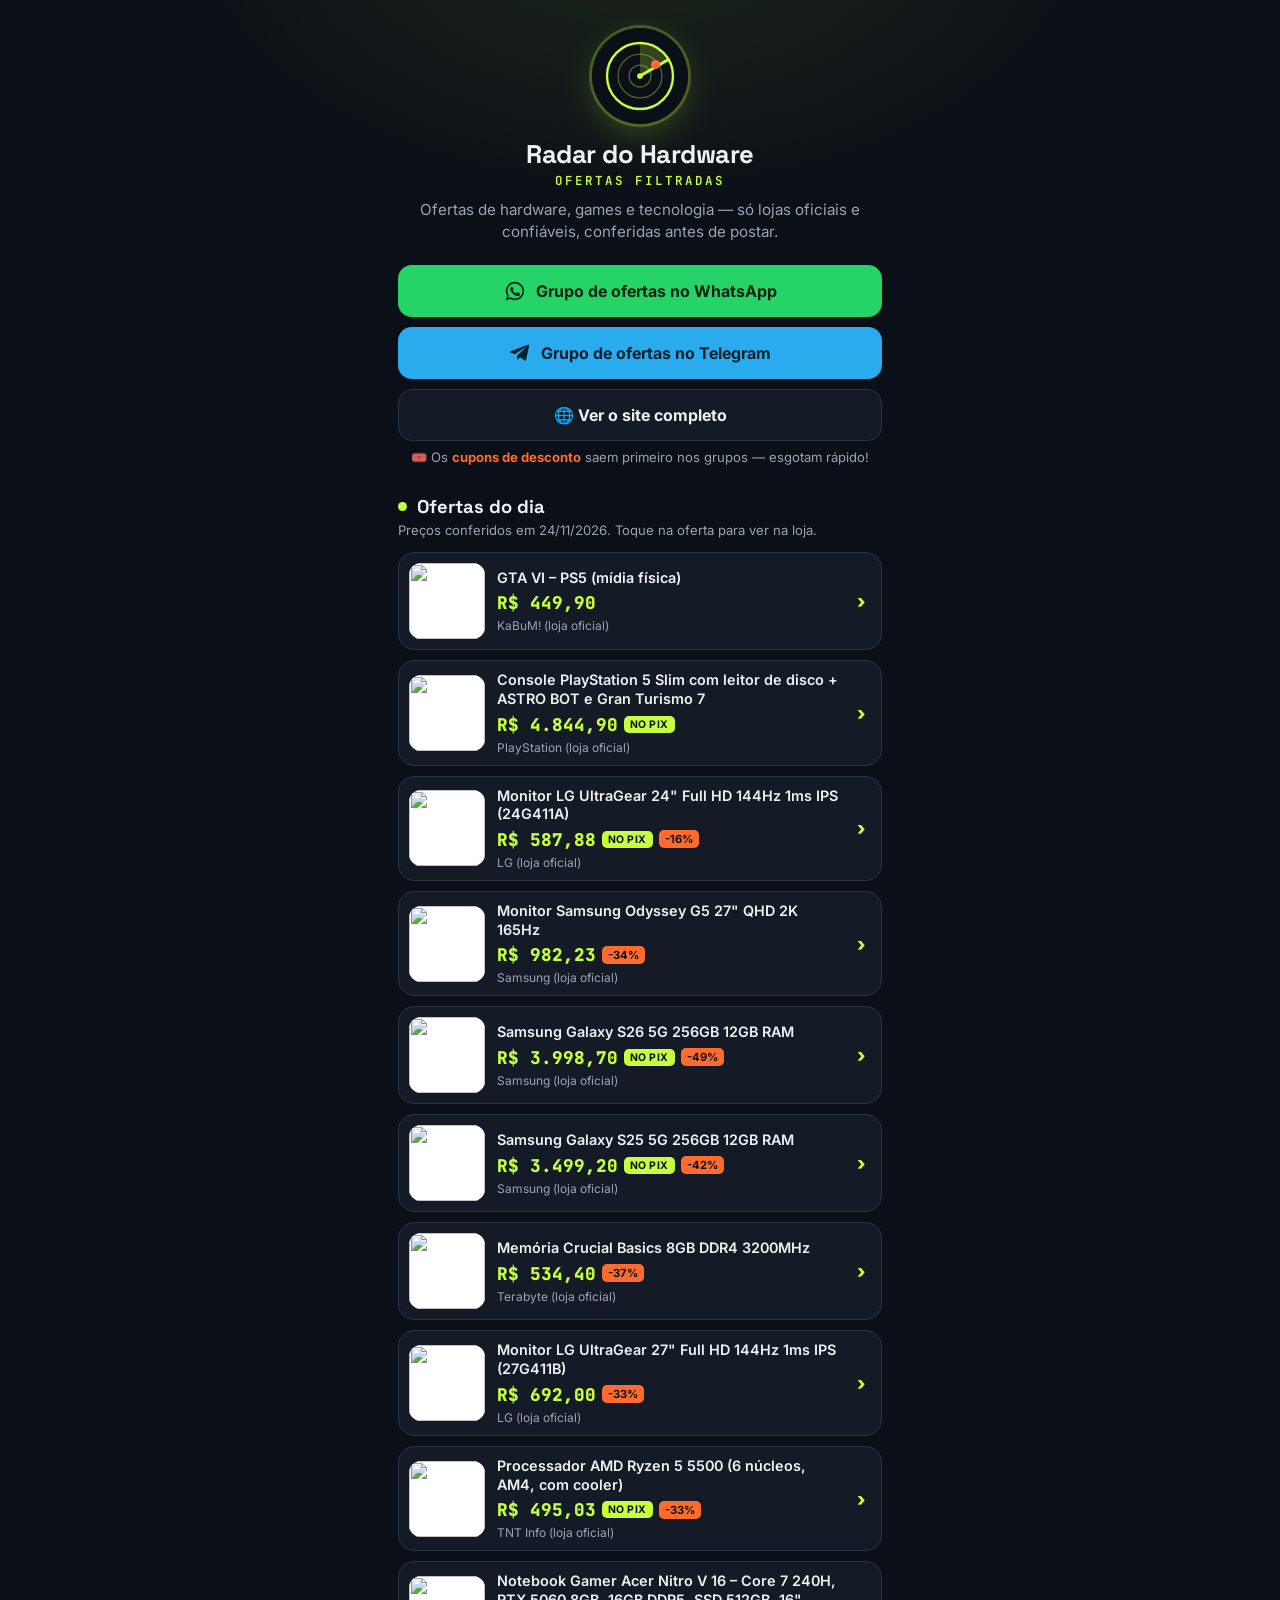
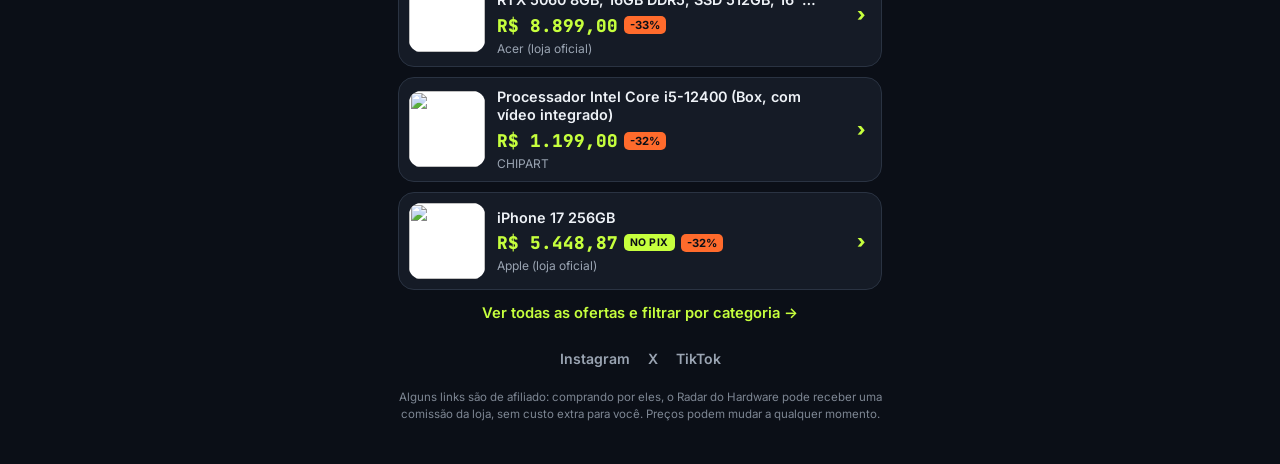
==== links/index.html @ baae91b5 "Página /links para bio do Instagram e X Co-Authored-By: Claude Opus 5.5 <noreply@anthropic.com> Clau" ====
<!DOCTYPE html>
<html lang="pt-BR">
<head>
<meta charset="UTF-8">
<meta name="viewport" content="width=device-width, initial-scale=1.0">
<title>Radar do Hardware — Links e ofertas do dia</title>
<meta name="description" content="Ofertas de hardware, games e tecnologia do dia, grupo de cupons no WhatsApp e no Telegram. Só lojas oficiais e confiáveis.">
<link rel="canonical" href="https://radardohardware.com.br/links/">
<link rel="icon" href="../img/favicon.svg" type="image/svg+xml">
<meta property="og:title" content="Radar do Hardware — ofertas do dia">
<meta property="og:description" content="Ofertas de hardware, games e tecnologia, só de lojas confiáveis. Cupons no grupo.">
<meta property="og:type" content="website">
<meta property="og:url" content="https://radardohardware.com.br/links/">
<meta name="theme-color" content="#0B0F17">
<link rel="preconnect" href="https://fonts.googleapis.com">
<link rel="preconnect" href="https://fonts.gstatic.com" crossorigin>
<link href="https://fonts.googleapis.com/css2?family=Space+Grotesk:wght@700&family=Inter:wght@400;600;700&family=JetBrains+Mono:wght@600;800&display=swap" rel="stylesheet">
<style>
  :root { --bg:#0B0F17; --card:#151B26; --line:#2A3342; --ice:#EEF2F7; --gray:#9AA4B2; --lime:#C6FF3D; --orange:#FF6B2C; }
  * { box-sizing: border-box; margin: 0; padding: 0; }
  body { background: radial-gradient(700px 420px at 50% -80px, rgba(198,255,61,.10), transparent 70%), var(--bg); color: var(--ice); font-family: Inter, system-ui, sans-serif; min-height: 100vh; -webkit-font-smoothing: antialiased; }
  .wrap { max-width: 520px; margin: 0 auto; padding: 28px 18px 40px; }
  header { text-align: center; }
  .avatar { width: 96px; height: 96px; border-radius: 50%; display: block; margin: 0 auto 14px; box-shadow: 0 0 0 3px rgba(198,255,61,.25), 0 12px 40px -10px rgba(198,255,61,.35); }
  h1 { font-family: 'Space Grotesk', sans-serif; font-size: 1.6rem; letter-spacing: -.5px; }
  h1 span { font-family: 'JetBrains Mono', monospace; font-weight: 600; font-size: .78rem; letter-spacing: 3px; color: var(--lime); display: block; margin-top: 2px; }
  .tagline { color: var(--gray); margin-top: 10px; font-size: .95rem; line-height: 1.45; }
  .btns { display: grid; gap: 10px; margin: 22px 0 8px; }
  .btn { display: flex; align-items: center; justify-content: center; gap: 10px; padding: 15px 18px; border-radius: 14px; font-weight: 700; font-size: 1rem; text-decoration: none; transition: transform .12s, filter .12s; }
  .btn:hover { transform: translateY(-1px); filter: brightness(1.08); }
  .btn svg { width: 22px; height: 22px; flex: none; }
  .b-whats { background: #25D366; color: #06210f; }
  .b-tele { background: #2AABEE; color: #04202e; }
  .b-site { background: var(--card); color: var(--ice); border: 1px solid var(--line); }
  .note { text-align: center; font-size: .82rem; color: var(--gray); }
  .note b { color: var(--orange); }
  h2 { font-family: 'Space Grotesk', sans-serif; font-size: 1.15rem; margin: 30px 0 4px; display: flex; align-items: center; gap: 10px; }
  .dot { width: 9px; height: 9px; border-radius: 50%; background: var(--lime); box-shadow: 0 0 0 0 rgba(198,255,61,.7); animation: pulse 1.8s infinite; }
  @keyframes pulse { 70% { box-shadow: 0 0 0 9px rgba(198,255,61,0); } 100% { box-shadow: 0 0 0 0 rgba(198,255,61,0); } }
  .sub { color: var(--gray); font-size: .82rem; margin-bottom: 14px; }
  .list { display: grid; gap: 10px; }
  .item { display: flex; gap: 12px; align-items: center; padding: 10px; background: var(--card); border: 1px solid var(--line); border-radius: 16px; text-decoration: none; color: var(--ice); transition: border-color .15s, transform .15s; }
  .item:hover { border-color: rgba(198,255,61,.55); transform: translateY(-1px); }
  .item img { width: 76px; height: 76px; object-fit: contain; background: #fff; border-radius: 12px; flex: none; }
  .info { display: grid; gap: 4px; min-width: 0; flex: 1; }
  .title { font-weight: 600; font-size: .9rem; line-height: 1.3; display: -webkit-box; -webkit-line-clamp: 2; -webkit-box-orient: vertical; overflow: hidden; }
  .price { font-family: 'JetBrains Mono', monospace; font-weight: 800; color: var(--lime); font-size: 1.1rem; display: flex; align-items: center; gap: 6px; flex-wrap: wrap; }
  .pix { font-family: Inter, sans-serif; font-size: .65rem; font-weight: 700; letter-spacing: .04em; background: var(--lime); color: var(--bg); padding: 2px 6px; border-radius: 5px; }
  .off { font-family: Inter, sans-serif; font-size: .7rem; font-weight: 700; background: var(--orange); color: var(--bg); padding: 2px 6px; border-radius: 5px; }
  .store { font-size: .75rem; color: var(--gray); }
  .go { color: var(--lime); font-weight: 800; padding: 0 6px; font-size: 1.2rem; }
  .more { display: block; text-align: center; margin-top: 14px; color: var(--lime); font-weight: 600; text-decoration: none; font-size: .92rem; }
  .social { display: flex; justify-content: center; gap: 18px; margin-top: 28px; }
  .social a { color: var(--gray); text-decoration: none; font-size: .88rem; font-weight: 600; }
  .social a:hover { color: var(--lime); }
  footer { text-align: center; color: var(--gray); font-size: .72rem; line-height: 1.5; margin-top: 22px; opacity: .8; }
</style>
</head>
<body>
<div class="wrap">
  <header>
    <svg class="avatar" viewBox="0 0 64 64" aria-hidden="true"><rect width="64" height="64" fill="#0B0F17"/><circle cx="32" cy="32" r="22" fill="#0B0F17" stroke="#C6FF3D" stroke-width="1.6"/><circle cx="32" cy="32" r="14.6" fill="none" stroke="#C6FF3D" stroke-opacity=".35" stroke-width=".9"/><circle cx="32" cy="32" r="7.3" fill="none" stroke="#C6FF3D" stroke-opacity=".35" stroke-width=".9"/><path d="M32 32 L32 10 A22 22 0 0 1 51 21 Z" fill="#C6FF3D" fill-opacity=".22"/><path d="M32 32 L51 21" stroke="#C6FF3D" stroke-width="1.9" stroke-linecap="round"/><circle cx="42.3" cy="24.3" r="3" fill="#FF6B2C"/><circle cx="32" cy="32" r="1.9" fill="#C6FF3D"/></svg>
    <h1>Radar do Hardware<span>OFERTAS FILTRADAS</span></h1>
    <p class="tagline">Ofertas de hardware, games e tecnologia — só lojas oficiais e confiáveis, conferidas antes de postar.</p>
  </header>

  <nav class="btns">
    <a class="btn b-whats js-whats" href="#" target="_blank" rel="noopener">
      <svg viewBox="0 0 24 24" fill="currentColor" aria-hidden="true"><path d="M12 2a10 10 0 0 0-8.6 15.1L2 22l5-1.3A10 10 0 1 0 12 2Zm0 18.2a8.2 8.2 0 0 1-4.2-1.1l-.3-.2-3 .8.8-2.9-.2-.3A8.2 8.2 0 1 1 12 20.2Zm4.5-6.1c-.2-.1-1.5-.7-1.7-.8-.2-.1-.4-.1-.6.1l-.8 1c-.1.2-.3.2-.5.1a6.7 6.7 0 0 1-3.3-2.9c-.3-.4.2-.4.7-1.3.1-.2 0-.3 0-.5l-.8-1.8c-.2-.5-.4-.4-.6-.4h-.5a1 1 0 0 0-.7.3 3 3 0 0 0-.9 2.2 5.2 5.2 0 0 0 1.1 2.7 11.8 11.8 0 0 0 4.5 4c1.7.7 2.4.8 3.2.7.5-.1 1.5-.6 1.7-1.2.2-.6.2-1.1.2-1.2-.1-.2-.3-.2-.5-.3Z"/></svg>
      Grupo de ofertas no WhatsApp
    </a>
    <a class="btn b-tele js-tele" href="#" target="_blank" rel="noopener">
      <svg viewBox="0 0 24 24" fill="currentColor" aria-hidden="true"><path d="M21.9 4.3 18.7 19.4c-.2 1-.9 1.3-1.7.8l-4.8-3.6-2.3 2.2c-.3.3-.5.5-1 .5l.3-4.9 8.9-8c.4-.3-.1-.5-.6-.2l-11 6.9-4.7-1.5c-1-.3-1-1 .2-1.5L20.6 3c.9-.3 1.6.2 1.3 1.3Z"/></svg>
      Grupo de ofertas no Telegram
    </a>
    <a class="btn b-site" href="../">🌐 Ver o site completo</a>
  </nav>
  <p class="note">🎟️ Os <b>cupons de desconto</b> saem primeiro nos grupos — esgotam rápido!</p>

  <h2><span class="dot"></span> Ofertas do dia</h2>
  <p class="sub" id="atualizado">Carregando…</p>
  <div class="list" id="lista"></div>
  <a class="more" href="../#ofertas">Ver todas as ofertas e filtrar por categoria →</a>

  <div class="social" id="social"></div>
  <footer>Alguns links são de afiliado: comprando por eles, o Radar do Hardware pode receber uma comissão da loja, sem custo extra para você. Preços podem mudar a qualquer momento.</footer>
</div>

<script>
(function () {
  const brl = (v) => v.toLocaleString('pt-BR', { style: 'currency', currency: 'BRL' });
  const esc = (s) => String(s ?? '').replace(/[&<>"']/g, (c) => ({ '&': '&amp;', '<': '&lt;', '>': '&gt;', '"': '&quot;', "'": '&#39;' }[c]));
  const menor = (o) => (o.preco_pix && o.preco_pix < o.preco ? o.preco_pix : o.preco);
  fetch('../ofertas.json', { cache: 'no-store' }).then((r) => r.json()).then((d) => {
    const L = d.links || {};
    document.querySelectorAll('.js-whats').forEach((a) => { if (L.whatsapp) a.href = L.whatsapp; });
    document.querySelectorAll('.js-tele').forEach((a) => { if (L.telegram) a.href = L.telegram; });
    document.getElementById('social').innerHTML = [['Instagram', L.instagram], ['X', L.x], ['TikTok', L.tiktok]]
      .filter(([, u]) => u).map(([n, u]) => `<a href="${esc(u)}" target="_blank" rel="noopener">${n}</a>`).join('');
    const [a, m, dd] = (d.atualizado || '').split('-');
    document.getElementById('atualizado').textContent = dd ? `Preços conferidos em ${dd}/${m}/${a}. Toque na oferta para ver na loja.` : '';
    const ofs = d.ofertas || [];
    const desc = (o) => (o.preco_antigo > menor(o) ? 1 - menor(o) / o.preco_antigo : 0);
    const lista = [...ofs.filter((o) => o.destaque), ...ofs.filter((o) => !o.destaque).sort((x, y) => desc(y) - desc(x))].slice(0, 12);
    document.getElementById('lista').innerHTML = lista.map((o) => {
      const pct = Math.round(desc(o) * 100);
      const pix = o.preco_pix && o.preco_pix < o.preco;
      return `<a class="item" href="${esc(o.link)}" target="_blank" rel="noopener sponsored">
        <img src="${esc(o.imagem)}" alt="" loading="lazy" width="76" height="76">
        <span class="info">
          <span class="title">${esc(o.titulo)}</span>
          <span class="price">${brl(menor(o))}${pix ? '<span class="pix">NO PIX</span>' : ''}${pct >= 10 ? `<span class="off">-${pct}%</span>` : ''}</span>
          <span class="store">${esc(o.loja)}</span>
        </span>
        <span class="go" aria-hidden="true">›</span>
      </a>`;
    }).join('');
  }).catch(() => { document.getElementById('atualizado').textContent = 'Não foi possível carregar as ofertas agora.'; });
})();
</script>
</body>
</html>
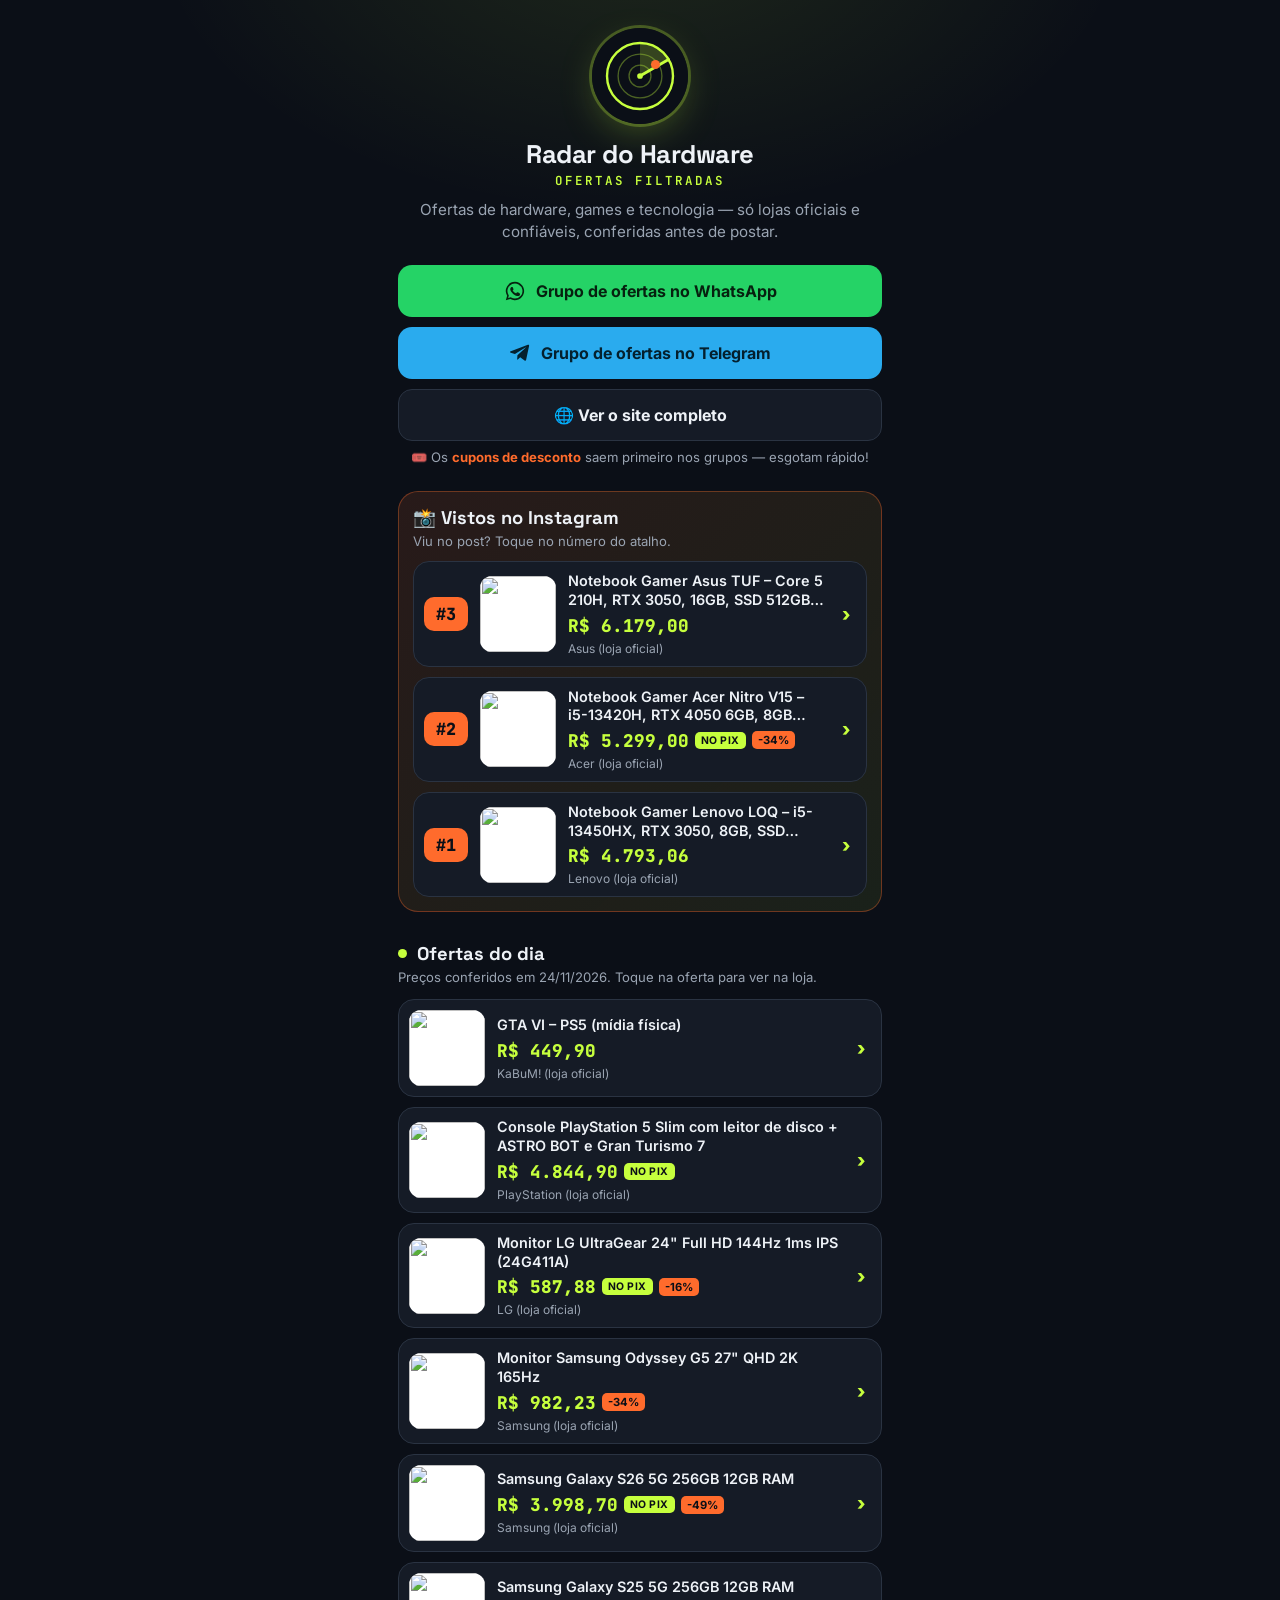
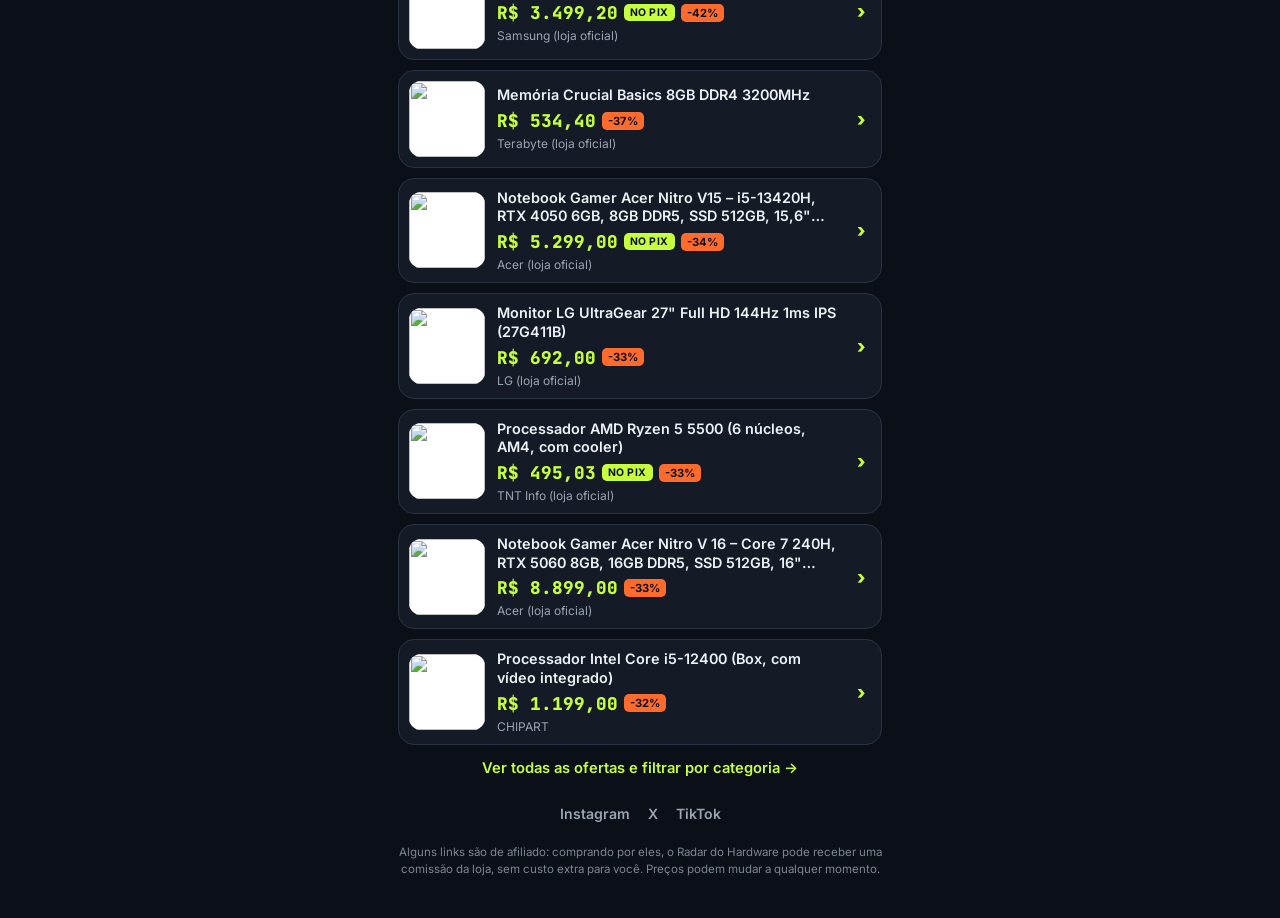
==== commit 6e7da870: "Links: seção Vistos no Instagram com atalhos numerados Co-Authored-By: Claude Opus 5.5 <noreply@anth" ====
--- a/links/index.html
+++ b/links/index.html
@@ -53,6 +53,10 @@
   .social { display: flex; justify-content: center; gap: 18px; margin-top: 28px; }
   .social a { color: var(--gray); text-decoration: none; font-size: .88rem; font-weight: 600; }
   .social a:hover { color: var(--lime); }
+  .insta { margin-top: 26px; padding: 14px; border-radius: 20px; background: linear-gradient(135deg, rgba(255,107,44,.12), rgba(198,255,61,.08)); border: 1px solid rgba(255,107,44,.35); }
+  .insta h2 { margin: 0 0 4px; }
+  .insta .sub { margin-bottom: 12px; }
+  .num { font-family: 'JetBrains Mono', monospace; font-weight: 800; font-size: 1.05rem; background: var(--orange); color: var(--bg); border-radius: 10px; padding: 6px 8px; flex: none; min-width: 44px; text-align: center; }
   footer { text-align: center; color: var(--gray); font-size: .72rem; line-height: 1.5; margin-top: 22px; opacity: .8; }
 </style>
 </head>
@@ -77,6 +81,12 @@
   </nav>
   <p class="note">🎟️ Os <b>cupons de desconto</b> saem primeiro nos grupos — esgotam rápido!</p>
 
+  <section class="insta" id="insta" hidden>
+    <h2>📸 Vistos no Instagram</h2>
+    <p class="sub">Viu no post? Toque no número do atalho.</p>
+    <div class="list" id="insta-lista"></div>
+  </section>
+
   <h2><span class="dot"></span> Ofertas do dia</h2>
   <p class="sub" id="atualizado">Carregando…</p>
   <div class="list" id="lista"></div>
@@ -100,12 +110,11 @@
     const [a, m, dd] = (d.atualizado || '').split('-');
     document.getElementById('atualizado').textContent = dd ? `Preços conferidos em ${dd}/${m}/${a}. Toque na oferta para ver na loja.` : '';
     const ofs = d.ofertas || [];
-    const desc = (o) => (o.preco_antigo > menor(o) ? 1 - menor(o) / o.preco_antigo : 0);
-    const lista = [...ofs.filter((o) => o.destaque), ...ofs.filter((o) => !o.destaque).sort((x, y) => desc(y) - desc(x))].slice(0, 12);
-    document.getElementById('lista').innerHTML = lista.map((o) => {
+    const card = (o, num) => {
       const pct = Math.round(desc(o) * 100);
       const pix = o.preco_pix && o.preco_pix < o.preco;
       return `<a class="item" href="${esc(o.link)}" target="_blank" rel="noopener sponsored">
+        ${num ? `<span class="num">#${Number(o.atalho)}</span>` : ''}
         <img src="${esc(o.imagem)}" alt="" loading="lazy" width="76" height="76">
         <span class="info">
           <span class="title">${esc(o.titulo)}</span>
@@ -114,7 +123,12 @@
         </span>
         <span class="go" aria-hidden="true">›</span>
       </a>`;
-    }).join('');
+    };
+    const desc = (o) => (o.preco_antigo > menor(o) ? 1 - menor(o) / o.preco_antigo : 0);
+    const atalhos = ofs.filter((o) => Number(o.atalho) > 0).sort((x, y) => y.atalho - x.atalho);
+    if (atalhos.length) { document.getElementById('insta-lista').innerHTML = atalhos.map((o) => card(o, true)).join(''); document.getElementById('insta').hidden = false; }
+    const lista = [...ofs.filter((o) => o.destaque), ...ofs.filter((o) => !o.destaque).sort((x, y) => desc(y) - desc(x))].slice(0, 12);
+    document.getElementById('lista').innerHTML = lista.map((o) => card(o, false)).join('');
   }).catch(() => { document.getElementById('atualizado').textContent = 'Não foi possível carregar as ofertas agora.'; });
 })();
 </script>
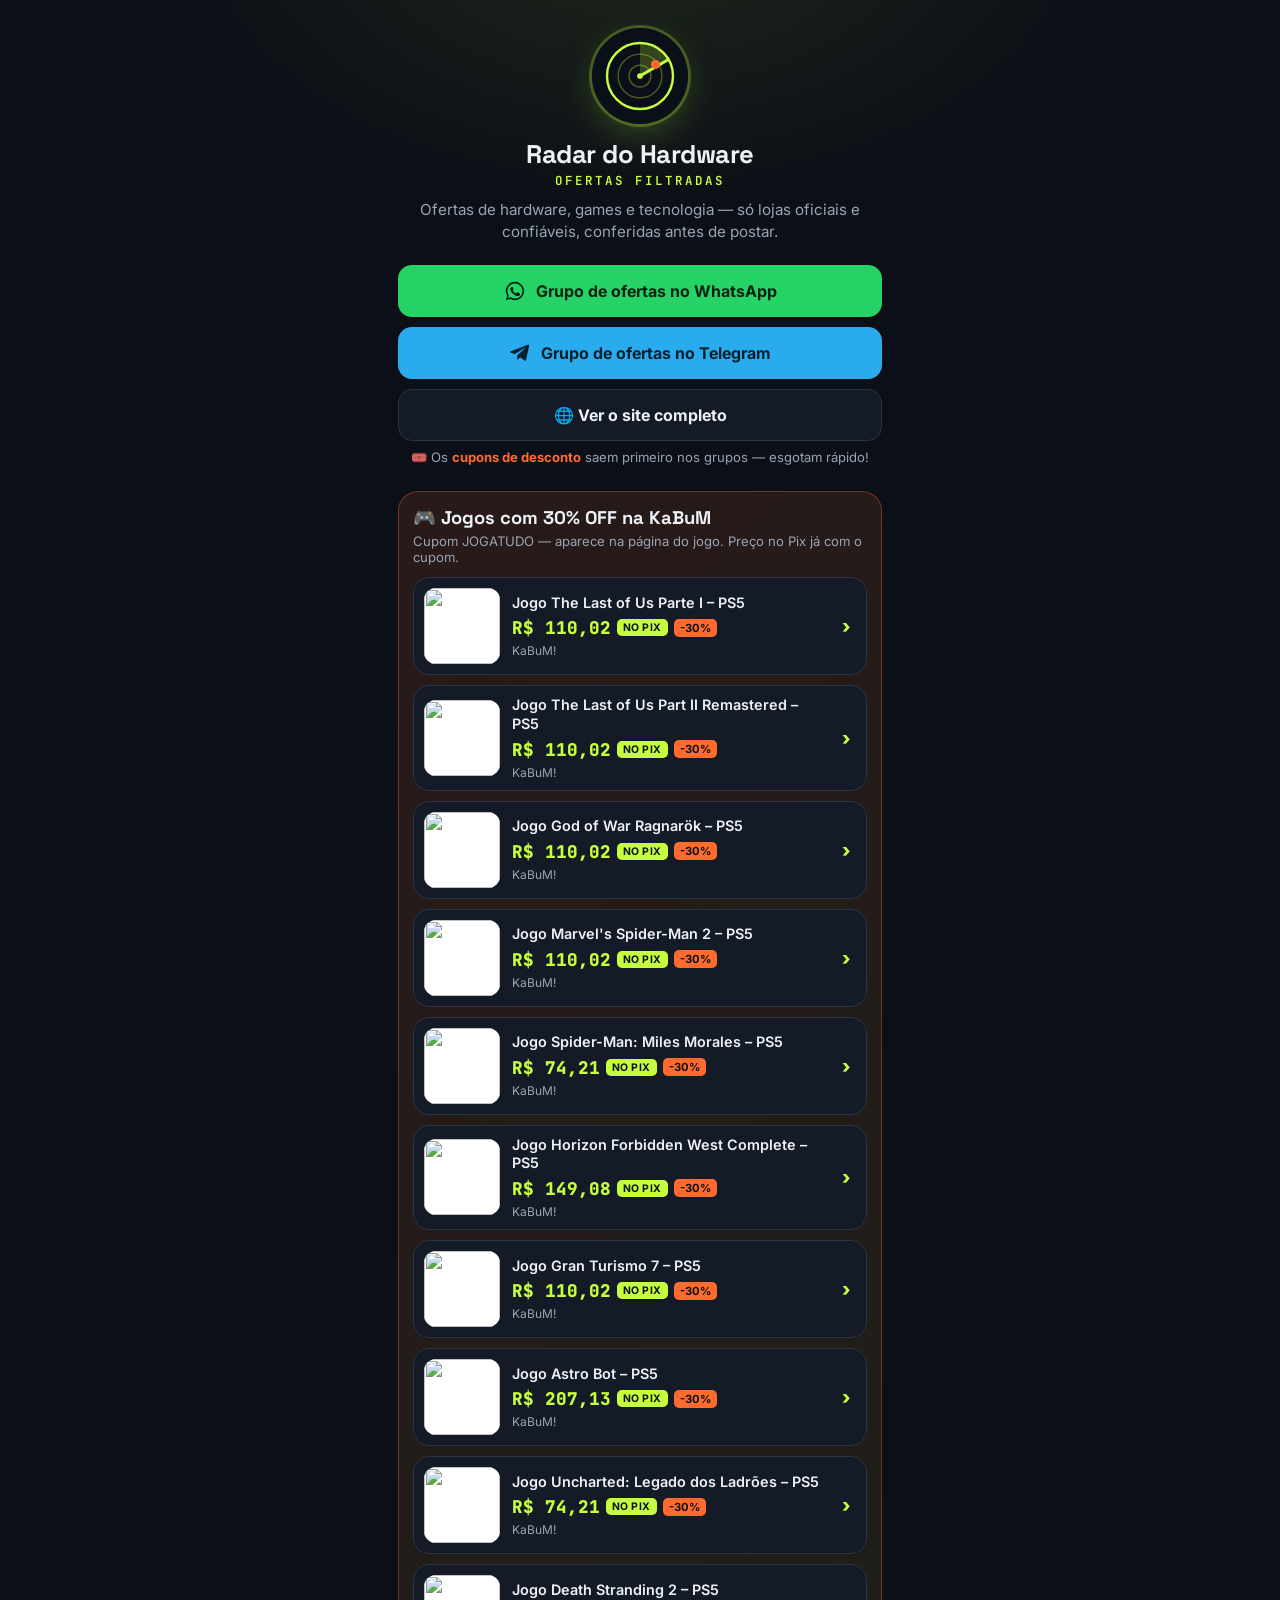
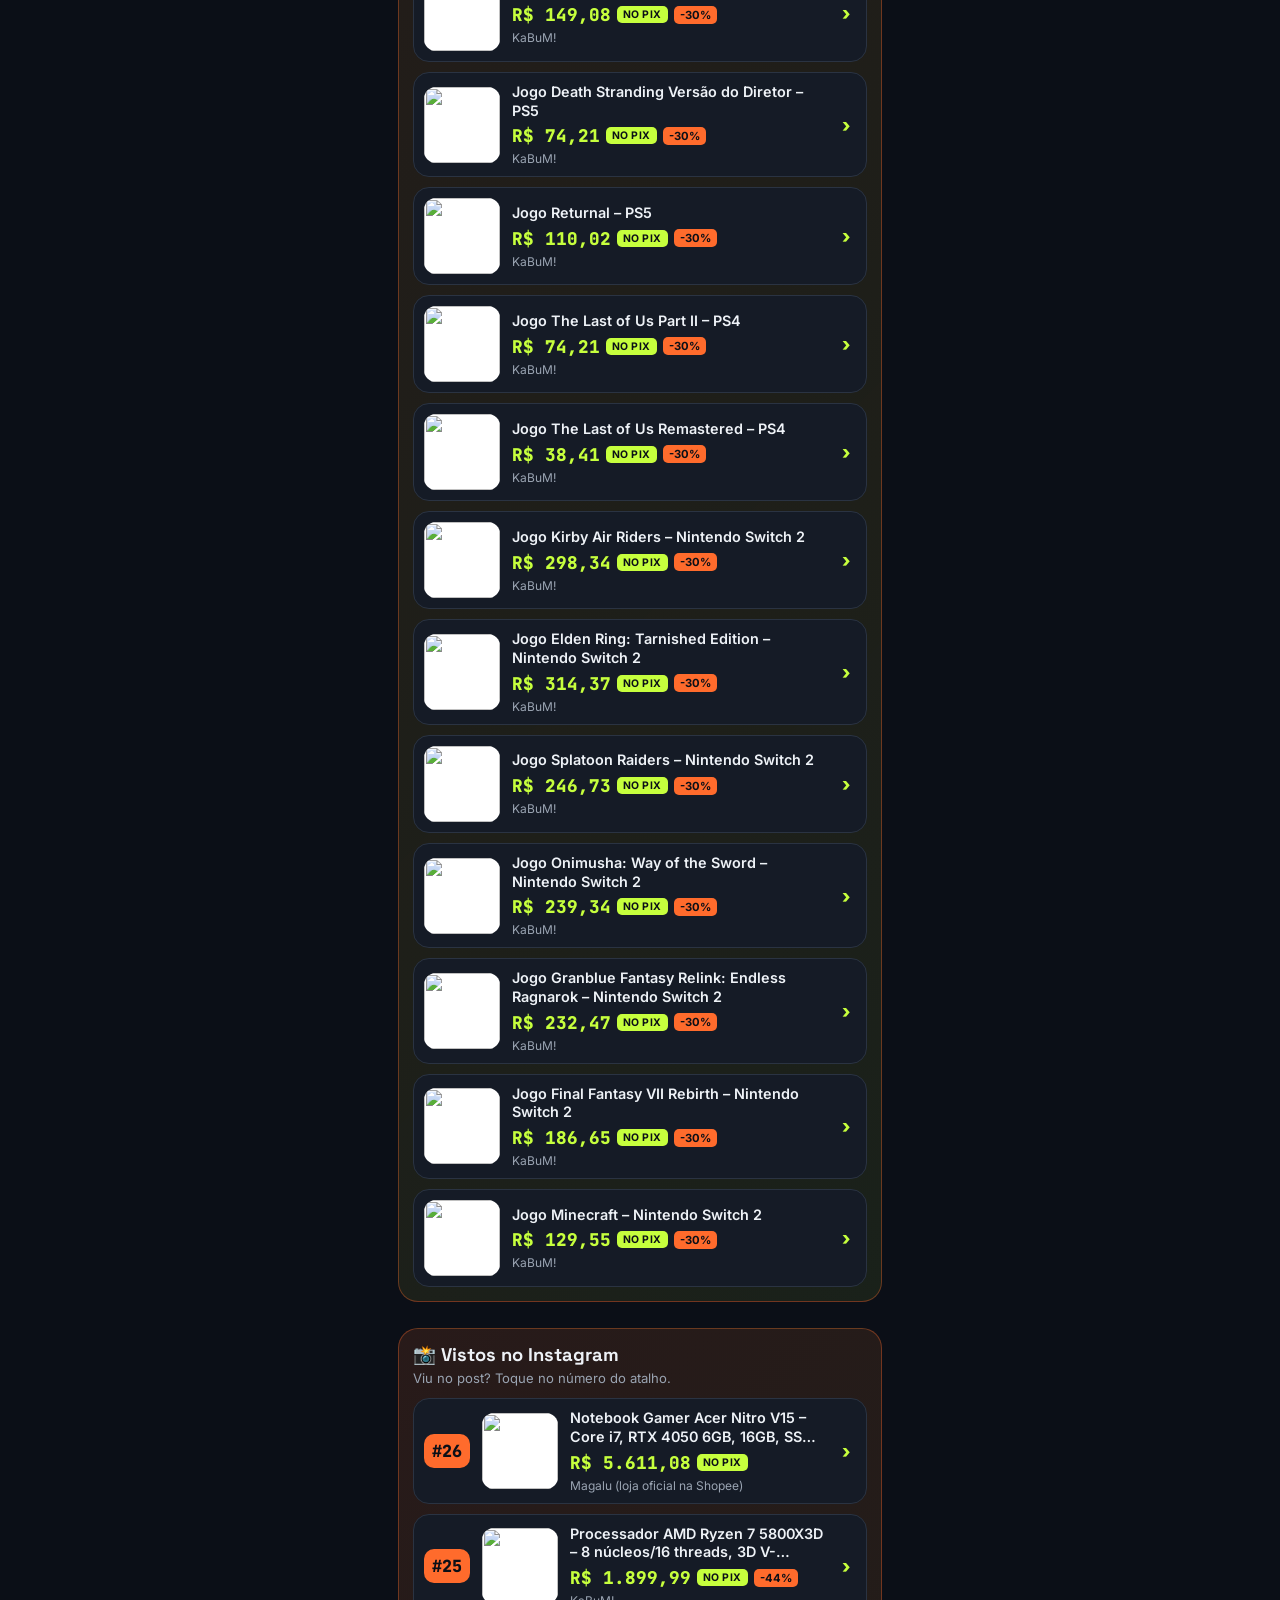
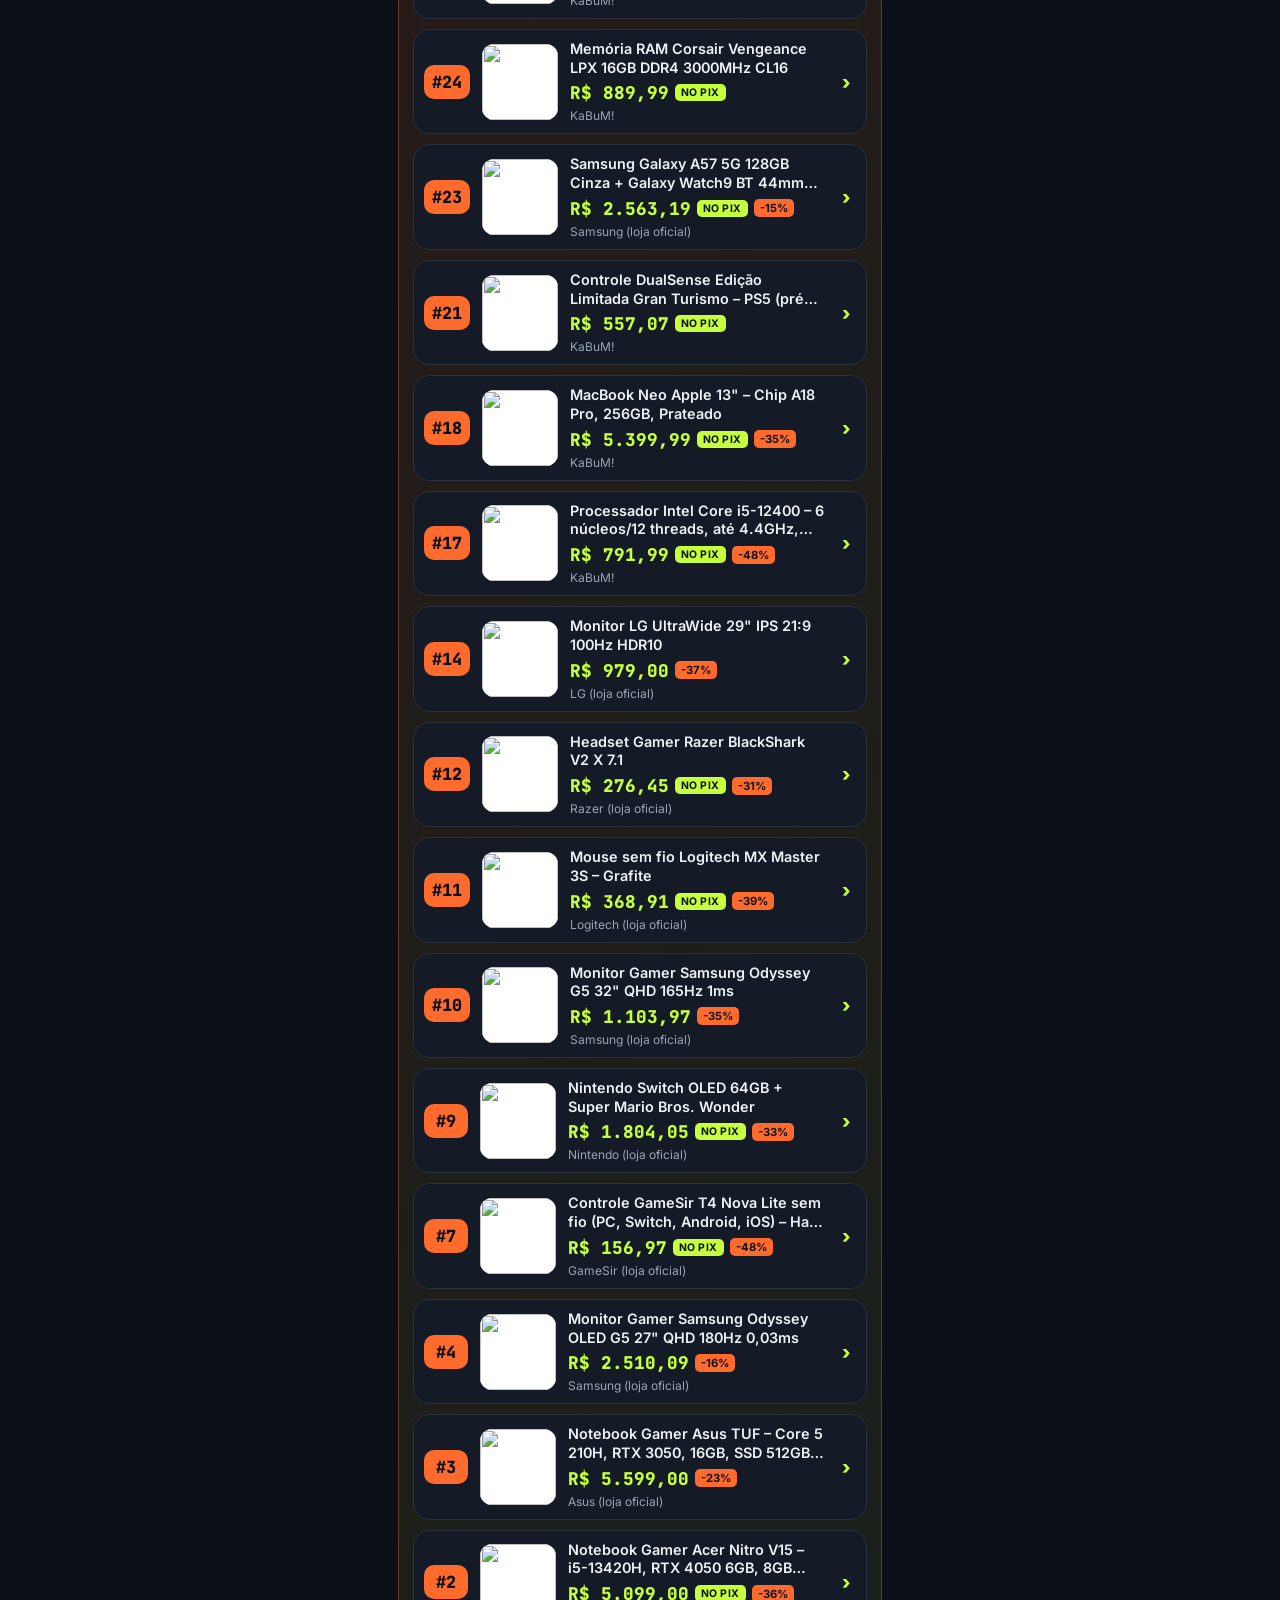
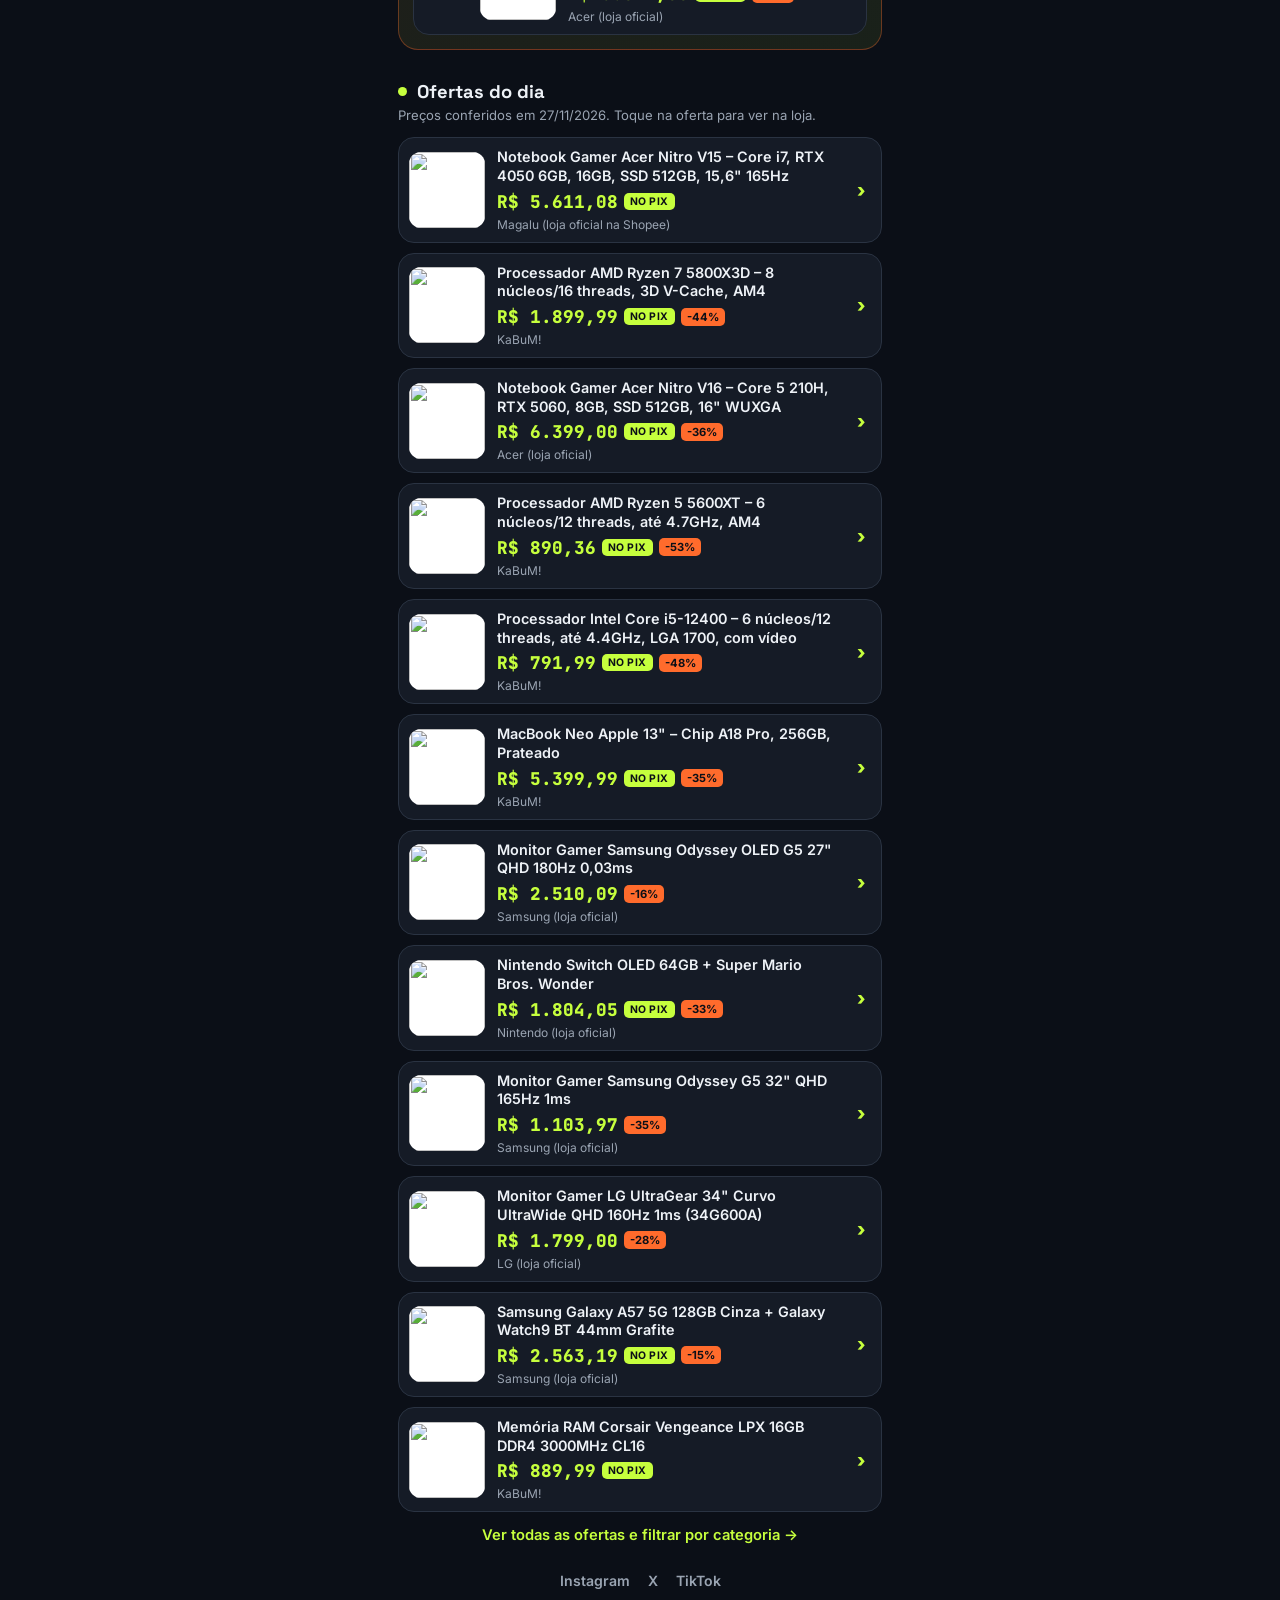
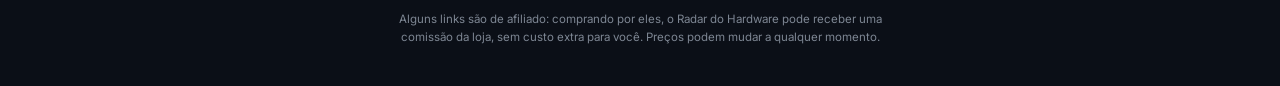
==== commit 7e6708c5: "Página /links: seção dos jogos com cupom JOGATUDO Co-Authored-By: Claude Opus 5.5 <noreply@anthropic" ====
--- a/links/index.html
+++ b/links/index.html
@@ -81,6 +81,8 @@
   </nav>
   <p class="note">🎟️ Os <b>cupons de desconto</b> saem primeiro nos grupos — esgotam rápido!</p>
 
+  <div id="grupos"></div>
+
   <section class="insta" id="insta" hidden>
     <h2>📸 Vistos no Instagram</h2>
     <p class="sub">Viu no post? Toque no número do atalho.</p>
@@ -125,6 +127,11 @@
       </a>`;
     };
     const desc = (o) => (o.preco_antigo > menor(o) ? 1 - menor(o) / o.preco_antigo : 0);
+    document.getElementById('grupos').innerHTML = (d.grupos || []).map((g) => {
+      const its = ofs.filter((o) => o.grupo === g.id);
+      if (!its.length) return '';
+      return `<section class="insta"><h2>${esc(g.titulo)}</h2>${g.sub ? `<p class="sub">${esc(g.sub)}</p>` : ''}<div class="list">${its.map((o) => card(o, false)).join('')}</div></section>`;
+    }).join('');
     const atalhos = ofs.filter((o) => Number(o.atalho) > 0).sort((x, y) => y.atalho - x.atalho);
     if (atalhos.length) { document.getElementById('insta-lista').innerHTML = atalhos.map((o) => card(o, true)).join(''); document.getElementById('insta').hidden = false; }
     const lista = [...ofs.filter((o) => o.destaque), ...ofs.filter((o) => !o.destaque).sort((x, y) => desc(y) - desc(x))].slice(0, 12);
